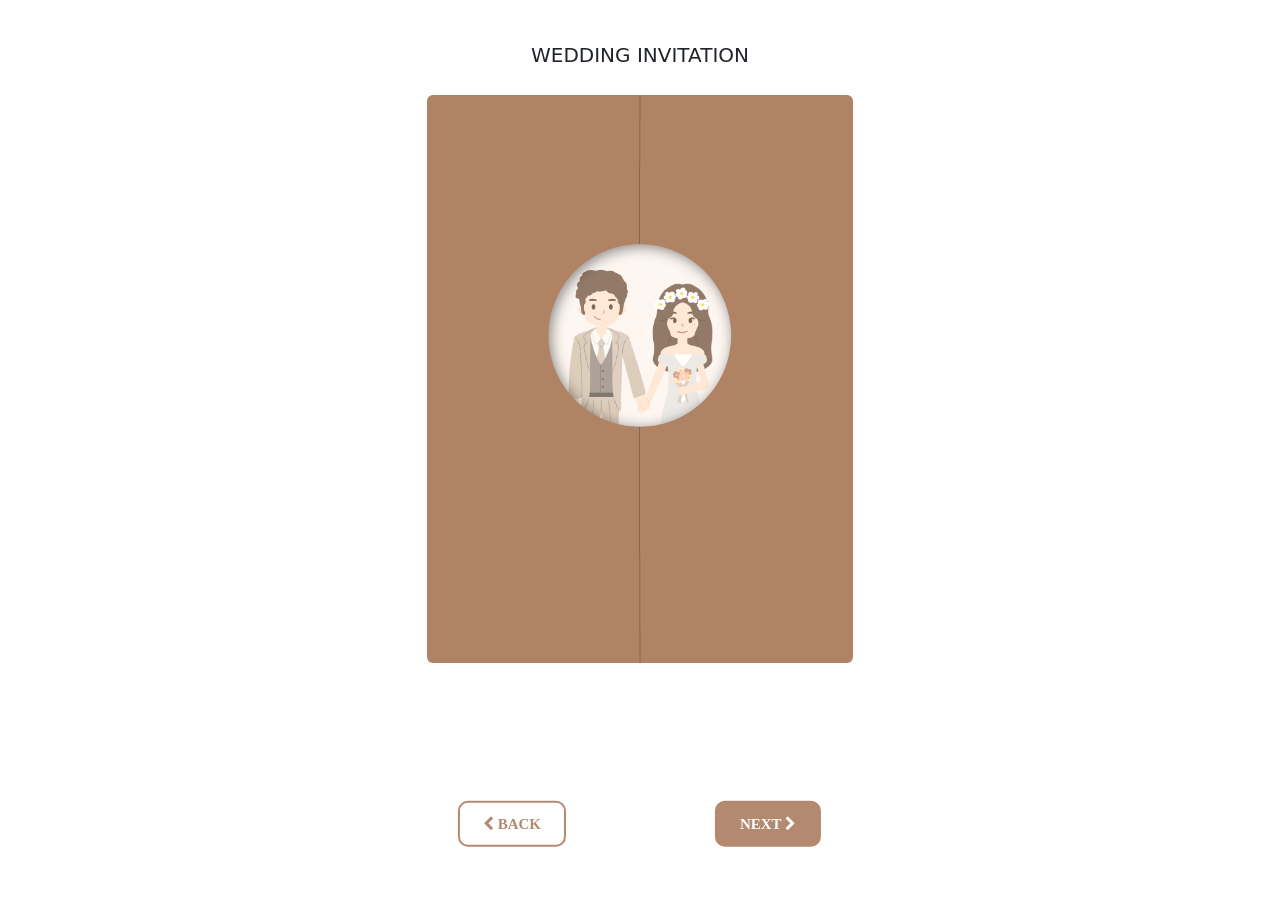
==== index.html @ 596049c8 "Add files via upload" ====
<!DOCTYPE html>
<html lang="en">
<head>
  <title>R&J Wedding Invitation</title>
  <meta charset="utf-8">
  <meta name="viewport" content="width=device-width, initial-scale=1">
  <link href="https://cdn.jsdelivr.net/npm/bootstrap@5.1.3/dist/css/bootstrap.min.css" rel="stylesheet">
  <script src="https://cdn.jsdelivr.net/npm/bootstrap@5.1.3/dist/js/bootstrap.bundle.min.js"></script>
  <link rel="stylesheet" href="styles.css">
  <link rel="stylesheet" href="https://cdnjs.cloudflare.com/ajax/libs/font-awesome/4.7.0/css/font-awesome.min.css">
</head>

<body>

<div class="text">
   <a>WEDDING INVITATION</a> 
</div>

<!-- <div class="img-fluid container">
  <img src="img/rj-wedding-invi1(1).png" class="rounded" id="image1"> -->
  <!-- <button onclick="changeImage()">BACK</button> -->
  <!-- <button onclick="changeImage()">NEXT</button> -->
  <!-- <button onclick="setImageVisible('image1', false)">NEXT</button> -->
<!-- </div> -->

<div class="container">
  <div class="row">
    <div class="col-sm">
      <img src="img/rj-wedding-invi1(1).png" class="rounded" id="image1">
      <button id="noBtn" onclick="noAttend()">NO</button>
      <button id="yesBtn" onclick="nextImage()">YES</button>
        <form id="myForm" action = "https://api.web3forms.com/submit" method="POST">
          <input type="hidden" name="access_key" value="f8ed0573-dbdf-43e0-b718-5ac193715f2f">
          <!-- <input name="full_name" id="fname" placeholder="Full name"/>&nbsp&nbsp<button id="delBtn" onclick=""><i class="fa fa-times" aria-hidden="true"></i>
          </button>
          <br/> -->
          <input type="text" name="Will attend?" value="YES" hidden>
          <textarea name="Full name(s)" id="fname" placeholder="Ex. John Doe, Jane Doe" required></textarea>
          <!-- <br/>
          <div id="newFnameInputField"></div> -->
          <br/>
          <input type="hidden" name="subject" value="New Submission from Web3Forms">
          <input type="hidden" name="from_name" value="Wedding Invitation">
          <input type="hidden" name="redirect" value="https://jmlalis.github.io/rj-wedding-invitation/index-1.html">

          <!-- <button id="addBtn" type="submit" onclick="addFullName()">SUBMIT</button> -->
     
          <button id="addBtn" type="submit" onclick="addFullName()">SUBMIT <i class="fa fa-envelope" aria-hidden="true"></i></button>
  
        </form>
      <!-- <button id="addBtn" type="submit" onclick="addFullName()">SUBMIT <i class="fa fa-envelope" aria-hidden="true"></i></button> -->
      <!-- <div id="fnameList"><p id="fname1"></p></div> -->
      <!-- <button id="addBtn" type="submit" onclick="addFullName()">SUBMIT</button> -->
      <!-- <button id="addBtn" onclick="addFullName()">ADD <i class="fa fa-plus" aria-hidden="true"></i>
      </button> -->
      <!-- <button onclick="SubForm()" hidden>Submit</button> -->
      
    </div>
    <!-- <div class="col-sm">
      One of three columns
    </div>
    <div class="col-sm">
      One of three columns
    </div> -->
    
  </div>
  
  
</div>



<div class="">
  <button onclick="backImage()" id="backBtn"><i class="fa fa-chevron-left" aria-hidden="true"></i> BACK</button>
  <button id="nextBtn" onclick="nextImage()">NEXT <i class="fa fa-chevron-right" aria-hidden="true"></i></i></button>
</div>

<!-- <div>
  <form action="https://api.web3forms.com/submit" method="POST">

    <input type="hidden" name="access_key" value="f8ed0573-dbdf-43e0-b718-5ac193715f2f">

    Name:<input type="text" name="name" required>
    <br>
    Email:<input type="email" name="email" required>
    <br>
    Msg:<textarea name="message" required></textarea>
    <input type="hidden" name="redirect" value="https://web3forms.com/success">

    <button type="submit">Submit Form</button>

</form>
</div> -->



<script src="myscripts.js"></script>

</body>
</html>
---- styles.css ----
body {
    background-color: white;
}
/* .center {
    display: block;
    margin-left: auto;
    margin-right: auto;
    width: 30%;
} */
img {
    width: 100%;
    height: auto;
    display: block;
    margin-left: auto;
    margin-right: auto;
    margin-top: 25px;
    margin-bottom: 25px;
}
#nextBtn, #backBtn {
    display: block;
    margin-left: auto;
    margin-right: auto;
    border-radius: 16px;
}
/* .responsive {
    width: 35%;
    height: auto;
} */
/* .content {
    width: 50%;
    padding: 10px;
} */
/* .container { */
    /* font-size: 20px;
    top: 30px;
    left: 30px;
    right: 30px;
    padding: 10px; */
    /* position: relative; */
    /* width: 40%; */
    /* border: 2px solid blue;	 */
/* } */
.container {
    position: relative;
    width: 100%;
    max-width: 450px;
}
.container1 {
    position: relative;
    width: 100%;
    max-width: 350px;
}
.text {
    text-align: center;
    padding-top: 40px;
    font-size: 20px;
}
/* .container {
    padding: 10px;
    max-width: 300px;
    height: auto;
} */

/* .fadeinout
{
    animation: fadeinout 4s infinite;
}
@keyframes fadeinout
{
    0%{
    opacity:0;
    }
    50%
    {
    opacity:1;
    }
    100%
    {
    opacity:0;
    }
} */
/* #yesBtn {
    visibility: hidden;
} */
.container #yesBtn {
    position: absolute;
    top: 55%;
    left: 40%;
    transform: translate(-50%, -50%);
    -ms-transform: translate(-50%, -50%);
    background-color: #879F8D;
    color: white;
    font-size: 14px;
    padding: 3px 15px;
    cursor: pointer;
    border-radius: 16px;
    border: none;
    visibility: hidden;
    font-family: "Comic Sans MS", "Comic Sans", cursive;
    font-weight: bold;
    /* height: 10px; */
    /* background-image: url('img/yes-btn.png'); */
    /* width: 100px;
    height: 100px; */
    
}
.container #noBtn {
    position: absolute;
    top: 55%;
    left: 60%;
    transform: translate(-50%, -50%);
    -ms-transform: translate(-50%, -50%);
    /* background-color: #B3773F; */
    background-color: #CC5144;
    color: white;
    font-size: 14px;
    padding: 3px 15px;
    cursor: pointer;
    border-radius: 16px;
    border: none;
    visibility: hidden;
    font-family: "Comic Sans MS", "Comic Sans", cursive;
    font-weight: bold;
    /* height: 10px; */
}
#backBtn {
    position: absolute;
    bottom: 30px;
    left: 40%;
    transform: translate(-50%, -50%);
    -ms-transform: translate(-50%, -50%);
    background-color: white;
    /* background-color: #CC5144; */
    border: 2px solid #B38970;
    color: #B38970;
    font-size: 15px;
    padding: 10px 23px;
    cursor: pointer;
    border-radius: 10px;
    font-family: "Comic Sans MS", "Comic Sans", cursive;
    font-weight: bold;
    /* height: 10px; */
}
#nextBtn {
    position: absolute;
    bottom: 30px;
    left: 60%;
    transform: translate(-50%, -50%);
    -ms-transform: translate(-50%, -50%);
    background-color: #B38970;
    /* background-color: #CC5144; */
    border: 2px solid #B38970;
    color: white;
    font-size: 15px;
    padding: 10px 23px;
    cursor: pointer;
    border-radius: 10px;
    font-family: "Comic Sans MS", "Comic Sans", cursive;
    font-weight: bold;
    /* height: 10px; */
}

#myForm {
    visibility: hidden;
    position: absolute;
    top: 33%;
    left: 25%;
    /* opacity: 50%; */
}

#fname {
    width: 225px;
    height: 180px;
    resize: none;
    border-radius: 8px;
    border: none;
    font-family: "Comic Sans MS", "Comic Sans", cursive;
    font-size: 14px;
    padding: 5px;
    color: #B38970;
    margin-top: 8px;
}

#delBtn {
    position: absolute;
    /* top: 30%;
    left: 30%; */
    background-color: #CC5144;
    color: white;
    border-radius: 50%;
    width: 30px;
    border: none;
    /* font-size: 20px; */
    font-family: "Comic Sans MS", "Comic Sans", cursive;
    font-weight: bold;
    margin-top: 7px;
}

#addBtn {
    position: absolute;
    left: 40%;
    background-color: #B08365;
    color: white;
    border: none;
    border-radius: 14px;
    padding: 6px 15px;
    top: 440px;
    font-family: "Comic Sans MS", "Comic Sans", cursive;
    font-weight: bold;
    font-size: 14px;
    visibility: hidden;
    /* font-size: 13px; */
}

#fnameList {
    width: 187px;
    border-radius: 8px;
    border: none;
    font-family: "Comic Sans MS", "Comic Sans", cursive;
    font-size: 14px;
    padding: 5px;
    color: #B38970;
    top: 35%;
    left: 25%;
    position: absolute;
    visibility: hidden;
}

/* #newElementId {
    width: 187px;
    border-radius: 8px;
    border: none;
    font-family: "Comic Sans MS", "Comic Sans", cursive;
    font-size: 14px;
    padding: 5px;
    color: #B38970;
} */

/* 
.container #yesBtn {
    position: absolute;
    top: 50%;
    left: 50%;
    transform: translate(-50%, -50%);
    -ms-transform: translate(-50%, -50%);
    background-color: #555;
    color: white;
    font-size: 16px;
    padding: 12px 24px;
    border: none;
    cursor: pointer;
    border-radius: 5px;
} */




/* @media screen and (max-width: 2000px) and (min-width: 1000px){
    img {
    width: 70%;
    }
} */
@media screen and (max-width: 1400px) and (max-height: 600px){
    img {
    max-width: 320px;
    }
}
/* @media screen and (max-width: 1400px){
    img {
    max-width: 450px;
    }
} */
@media screen and (max-width: 910px){
    img {
    max-width: 400px;
    }
}
@media screen and (max-width: 480px) {
    img {
    max-width: 300px;
    }
}
/* @media screen and (max-width: 2000px){
    img {
    max-width: 50%;
    }
} */
/* @media (orientation: landscape) {
    img {
    width: 35%;
    }
}
@media (orientation: portrait) {
    img {
    width: 100%;
    }
} */
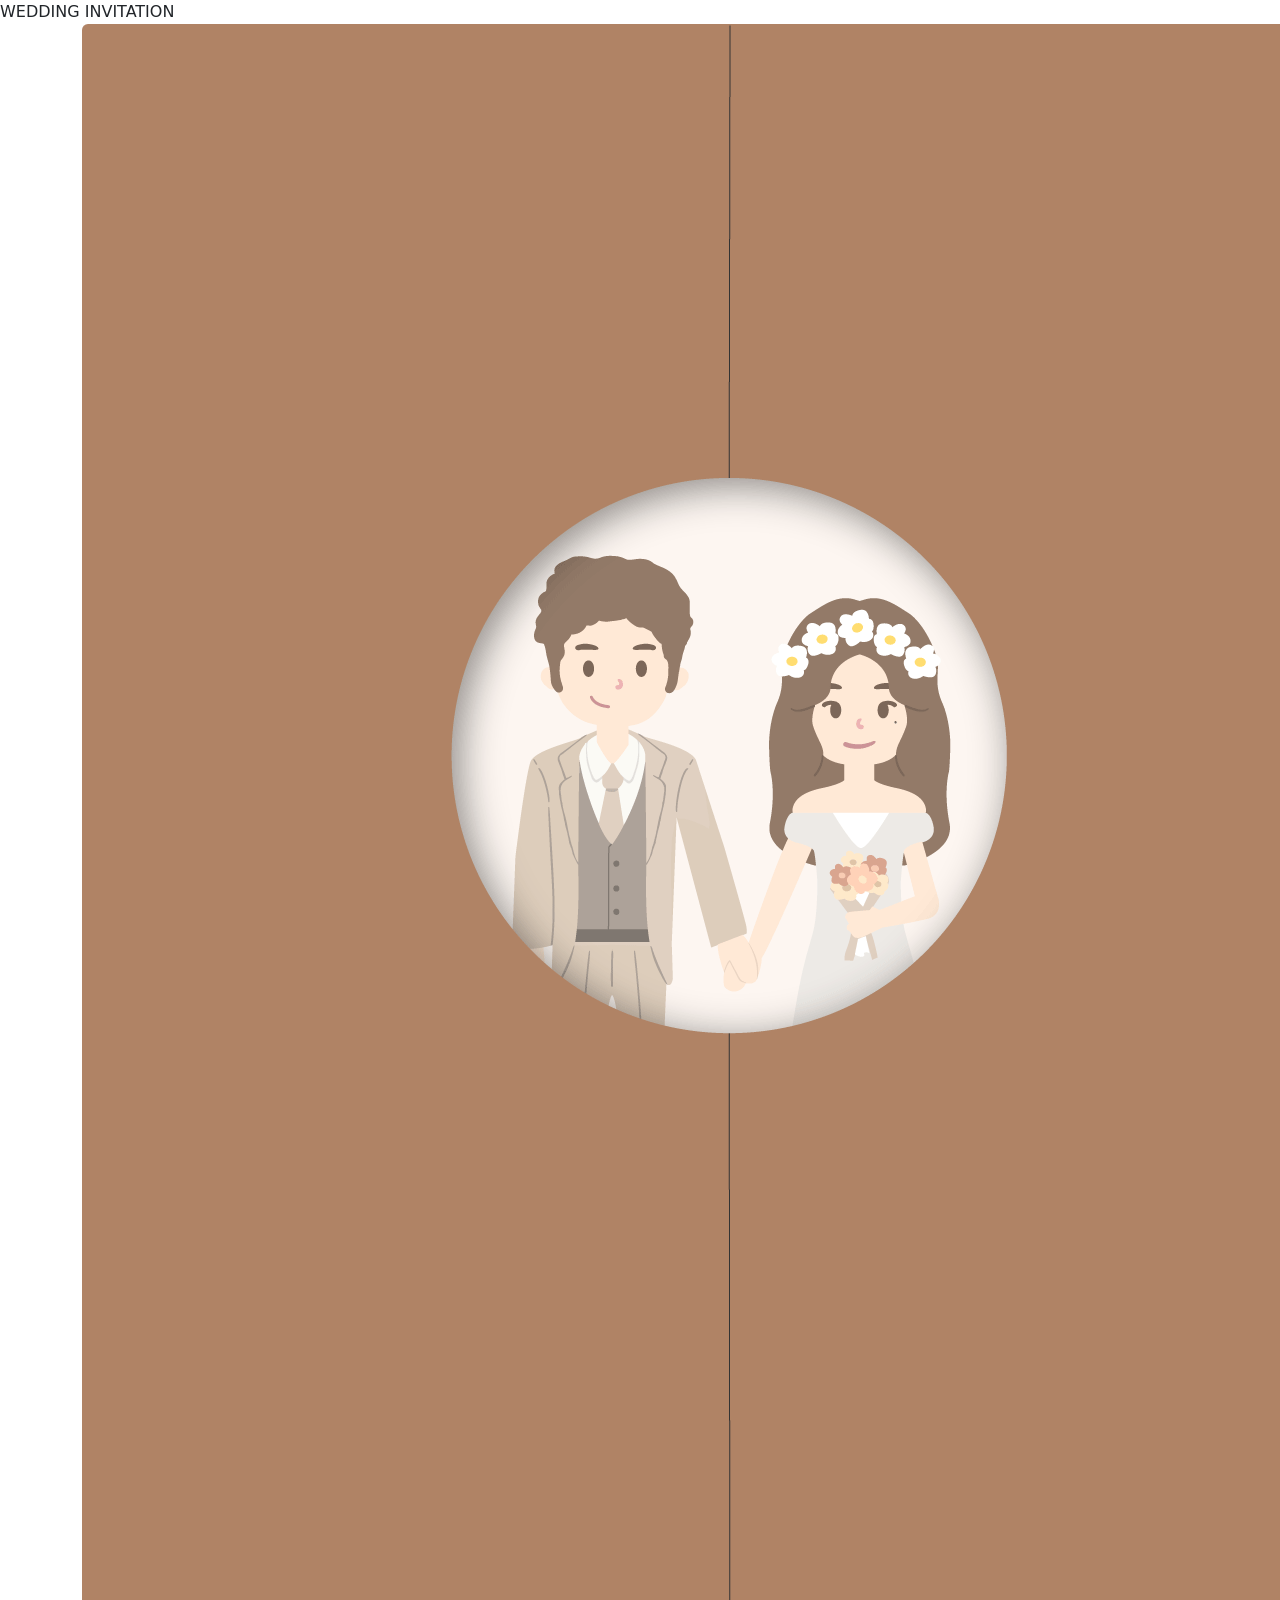
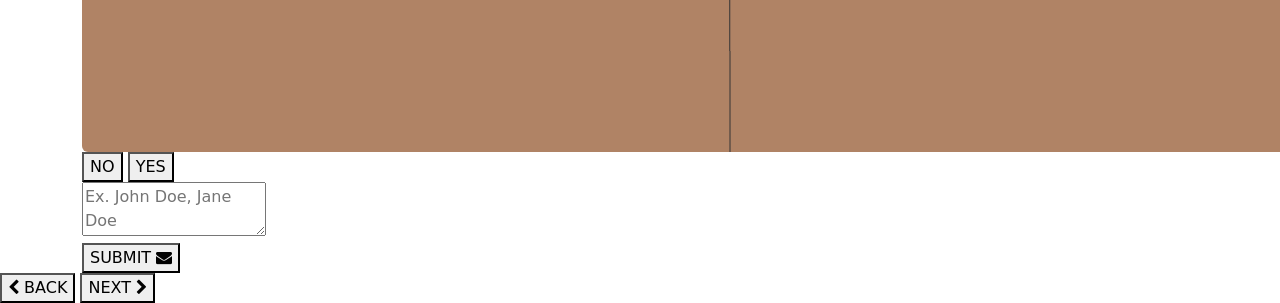
==== commit 9cbd8e1d: "Add files via upload" ====
--- a/index.html
+++ b/index.html
@@ -6,7 +6,7 @@
   <meta name="viewport" content="width=device-width, initial-scale=1">
   <link href="https://cdn.jsdelivr.net/npm/bootstrap@5.1.3/dist/css/bootstrap.min.css" rel="stylesheet">
   <script src="https://cdn.jsdelivr.net/npm/bootstrap@5.1.3/dist/js/bootstrap.bundle.min.js"></script>
-  <link rel="stylesheet" href="styles.css">
+  <link rel="stylesheet" href="/pages/styles.css">
   <link rel="stylesheet" href="https://cdnjs.cloudflare.com/ajax/libs/font-awesome/4.7.0/css/font-awesome.min.css">
 </head>
 
@@ -41,7 +41,7 @@
           <br/>
           <input type="hidden" name="subject" value="New Submission from Web3Forms">
           <input type="hidden" name="from_name" value="Wedding Invitation">
-          <input type="hidden" name="redirect" value="https://jmlalis.github.io/rj-wedding-invitation/index-1.html">
+          <input type="hidden" name="redirect" value="https://jmlalis.github.io/rj-wedding-invitation/lastPage.html">
 
           <!-- <button id="addBtn" type="submit" onclick="addFullName()">SUBMIT</button> -->
      
@@ -94,7 +94,7 @@
 
 
 
-<script src="myscripts.js"></script>
+<script src="/pages/myscripts.js"></script>
 
 </body>
 </html>
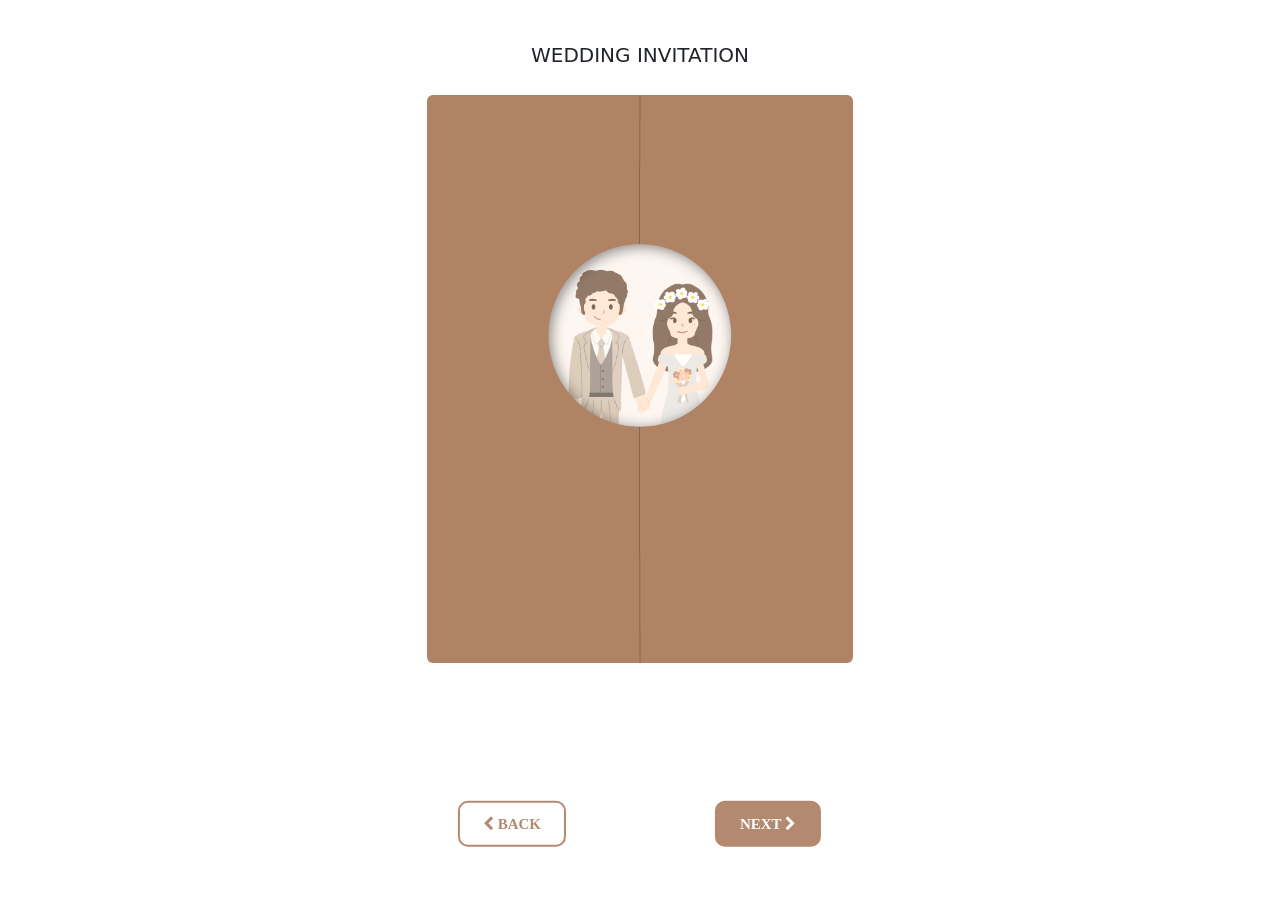
==== commit 00358e34: "Add files via upload" ====
--- a/index.html
+++ b/index.html
@@ -6,7 +6,7 @@
   <meta name="viewport" content="width=device-width, initial-scale=1">
   <link href="https://cdn.jsdelivr.net/npm/bootstrap@5.1.3/dist/css/bootstrap.min.css" rel="stylesheet">
   <script src="https://cdn.jsdelivr.net/npm/bootstrap@5.1.3/dist/js/bootstrap.bundle.min.js"></script>
-  <link rel="stylesheet" href="/pages/styles.css">
+  <link rel="stylesheet" href="styles.css">
   <link rel="stylesheet" href="https://cdnjs.cloudflare.com/ajax/libs/font-awesome/4.7.0/css/font-awesome.min.css">
 </head>
 
@@ -41,7 +41,7 @@
           <br/>
           <input type="hidden" name="subject" value="New Submission from Web3Forms">
           <input type="hidden" name="from_name" value="Wedding Invitation">
-          <input type="hidden" name="redirect" value="https://jmlalis.github.io/rj-wedding-invitation/lastPage.html">
+          <input type="hidden" name="redirect" value="https://jmlalis.github.io/rj-wedding-invitation/index-1.html">
 
           <!-- <button id="addBtn" type="submit" onclick="addFullName()">SUBMIT</button> -->
      
@@ -94,7 +94,7 @@
 
 
 
-<script src="/pages/myscripts.js"></script>
+<script src="myscripts.js"></script>
 
 </body>
 </html>
--- a/styles.css
+++ b/styles.css
@@ -0,0 +1,297 @@
+body {
+    background-color: white;
+}
+/* .center {
+    display: block;
+    margin-left: auto;
+    margin-right: auto;
+    width: 30%;
+} */
+img {
+    width: 100%;
+    height: auto;
+    display: block;
+    margin-left: auto;
+    margin-right: auto;
+    margin-top: 25px;
+    margin-bottom: 25px;
+}
+#nextBtn, #backBtn {
+    display: block;
+    margin-left: auto;
+    margin-right: auto;
+    border-radius: 16px;
+}
+/* .responsive {
+    width: 35%;
+    height: auto;
+} */
+/* .content {
+    width: 50%;
+    padding: 10px;
+} */
+/* .container { */
+    /* font-size: 20px;
+    top: 30px;
+    left: 30px;
+    right: 30px;
+    padding: 10px; */
+    /* position: relative; */
+    /* width: 40%; */
+    /* border: 2px solid blue;	 */
+/* } */
+.container {
+    position: relative;
+    width: 100%;
+    max-width: 450px;
+}
+.container1 {
+    position: relative;
+    width: 100%;
+    max-width: 350px;
+}
+.text {
+    text-align: center;
+    padding-top: 40px;
+    font-size: 20px;
+}
+/* .container {
+    padding: 10px;
+    max-width: 300px;
+    height: auto;
+} */
+
+/* .fadeinout
+{
+    animation: fadeinout 4s infinite;
+}
+@keyframes fadeinout
+{
+    0%{
+    opacity:0;
+    }
+    50%
+    {
+    opacity:1;
+    }
+    100%
+    {
+    opacity:0;
+    }
+} */
+/* #yesBtn {
+    visibility: hidden;
+} */
+.container #yesBtn {
+    position: absolute;
+    top: 55%;
+    left: 40%;
+    transform: translate(-50%, -50%);
+    -ms-transform: translate(-50%, -50%);
+    background-color: #879F8D;
+    color: white;
+    font-size: 14px;
+    padding: 3px 15px;
+    cursor: pointer;
+    border-radius: 16px;
+    border: none;
+    visibility: hidden;
+    font-family: "Comic Sans MS", "Comic Sans", cursive;
+    font-weight: bold;
+    /* height: 10px; */
+    /* background-image: url('img/yes-btn.png'); */
+    /* width: 100px;
+    height: 100px; */
+    
+}
+.container #noBtn {
+    position: absolute;
+    top: 55%;
+    left: 60%;
+    transform: translate(-50%, -50%);
+    -ms-transform: translate(-50%, -50%);
+    /* background-color: #B3773F; */
+    background-color: #CC5144;
+    color: white;
+    font-size: 14px;
+    padding: 3px 15px;
+    cursor: pointer;
+    border-radius: 16px;
+    border: none;
+    visibility: hidden;
+    font-family: "Comic Sans MS", "Comic Sans", cursive;
+    font-weight: bold;
+    /* height: 10px; */
+}
+#backBtn {
+    position: absolute;
+    bottom: 30px;
+    left: 40%;
+    transform: translate(-50%, -50%);
+    -ms-transform: translate(-50%, -50%);
+    background-color: white;
+    /* background-color: #CC5144; */
+    border: 2px solid #B38970;
+    color: #B38970;
+    font-size: 15px;
+    padding: 10px 23px;
+    cursor: pointer;
+    border-radius: 10px;
+    font-family: "Comic Sans MS", "Comic Sans", cursive;
+    font-weight: bold;
+    /* height: 10px; */
+}
+#nextBtn {
+    position: absolute;
+    bottom: 30px;
+    left: 60%;
+    transform: translate(-50%, -50%);
+    -ms-transform: translate(-50%, -50%);
+    background-color: #B38970;
+    /* background-color: #CC5144; */
+    border: 2px solid #B38970;
+    color: white;
+    font-size: 15px;
+    padding: 10px 23px;
+    cursor: pointer;
+    border-radius: 10px;
+    font-family: "Comic Sans MS", "Comic Sans", cursive;
+    font-weight: bold;
+    /* height: 10px; */
+}
+
+#myForm {
+    visibility: hidden;
+    position: absolute;
+    top: 33%;
+    left: 25%;
+    /* opacity: 50%; */
+}
+
+#fname {
+    width: 225px;
+    height: 180px;
+    resize: none;
+    border-radius: 8px;
+    border: none;
+    font-family: "Comic Sans MS", "Comic Sans", cursive;
+    font-size: 14px;
+    padding: 5px;
+    color: #B38970;
+    margin-top: 8px;
+}
+
+#delBtn {
+    position: absolute;
+    /* top: 30%;
+    left: 30%; */
+    background-color: #CC5144;
+    color: white;
+    border-radius: 50%;
+    width: 30px;
+    border: none;
+    /* font-size: 20px; */
+    font-family: "Comic Sans MS", "Comic Sans", cursive;
+    font-weight: bold;
+    margin-top: 7px;
+}
+
+#addBtn {
+    position: absolute;
+    left: 40%;
+    background-color: #B08365;
+    color: white;
+    border: none;
+    border-radius: 14px;
+    padding: 6px 15px;
+    top: 440px;
+    font-family: "Comic Sans MS", "Comic Sans", cursive;
+    font-weight: bold;
+    font-size: 14px;
+    visibility: hidden;
+    /* font-size: 13px; */
+}
+
+#fnameList {
+    width: 187px;
+    border-radius: 8px;
+    border: none;
+    font-family: "Comic Sans MS", "Comic Sans", cursive;
+    font-size: 14px;
+    padding: 5px;
+    color: #B38970;
+    top: 35%;
+    left: 25%;
+    position: absolute;
+    visibility: hidden;
+}
+
+/* #newElementId {
+    width: 187px;
+    border-radius: 8px;
+    border: none;
+    font-family: "Comic Sans MS", "Comic Sans", cursive;
+    font-size: 14px;
+    padding: 5px;
+    color: #B38970;
+} */
+
+/* 
+.container #yesBtn {
+    position: absolute;
+    top: 50%;
+    left: 50%;
+    transform: translate(-50%, -50%);
+    -ms-transform: translate(-50%, -50%);
+    background-color: #555;
+    color: white;
+    font-size: 16px;
+    padding: 12px 24px;
+    border: none;
+    cursor: pointer;
+    border-radius: 5px;
+} */
+
+
+
+
+/* @media screen and (max-width: 2000px) and (min-width: 1000px){
+    img {
+    width: 70%;
+    }
+} */
+@media screen and (max-width: 1400px) and (max-height: 600px){
+    img {
+    max-width: 320px;
+    }
+}
+/* @media screen and (max-width: 1400px){
+    img {
+    max-width: 450px;
+    }
+} */
+@media screen and (max-width: 910px){
+    img {
+    max-width: 400px;
+    }
+}
+@media screen and (max-width: 480px) {
+    img {
+    max-width: 300px;
+    }
+}
+/* @media screen and (max-width: 2000px){
+    img {
+    max-width: 50%;
+    }
+} */
+/* @media (orientation: landscape) {
+    img {
+    width: 35%;
+    }
+}
+@media (orientation: portrait) {
+    img {
+    width: 100%;
+    }
+} */
